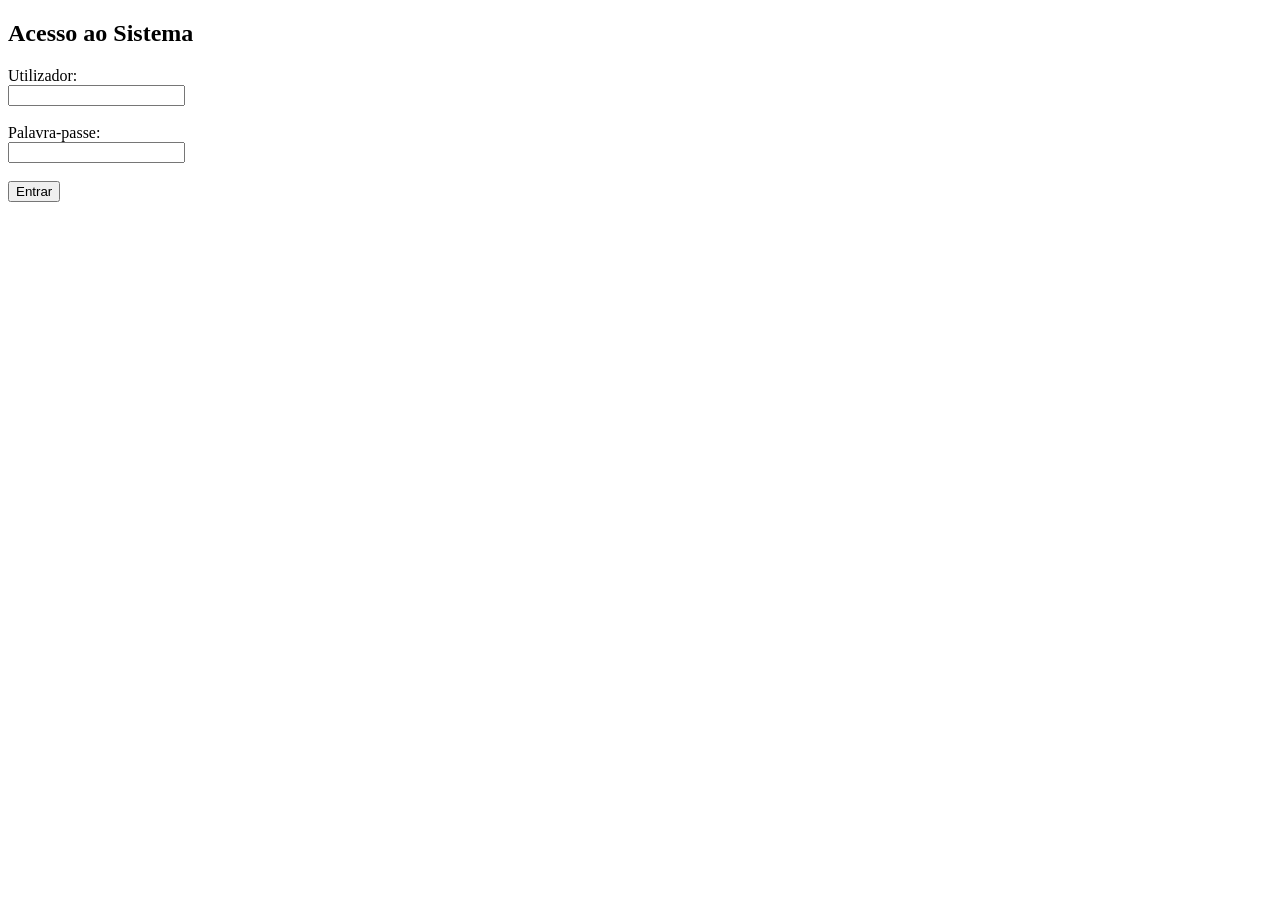
==== dashboard.html @ f4f68915 "Entrega inicial do protótipo Web - Eixo 3" ====
<!DOCTYPE html>
<html lang="pt">
<head>
    <meta charset="UTF-8">
    <title>Página Interna</title>
</head>
<body>
    <h2>Bem-vindo à Área Restrita!</h2>
    <p>Só consegue ver isto porque está autenticado.</p>
    <button onclick="logout()">Sair (Logout)</button>
    <script src="script.js"></script>
    <script>
        if(sessionStorage.getItem("autenticado") !== "sim") {
            window.location.href = "index.html";
        }
    </script>
</body>
</html>
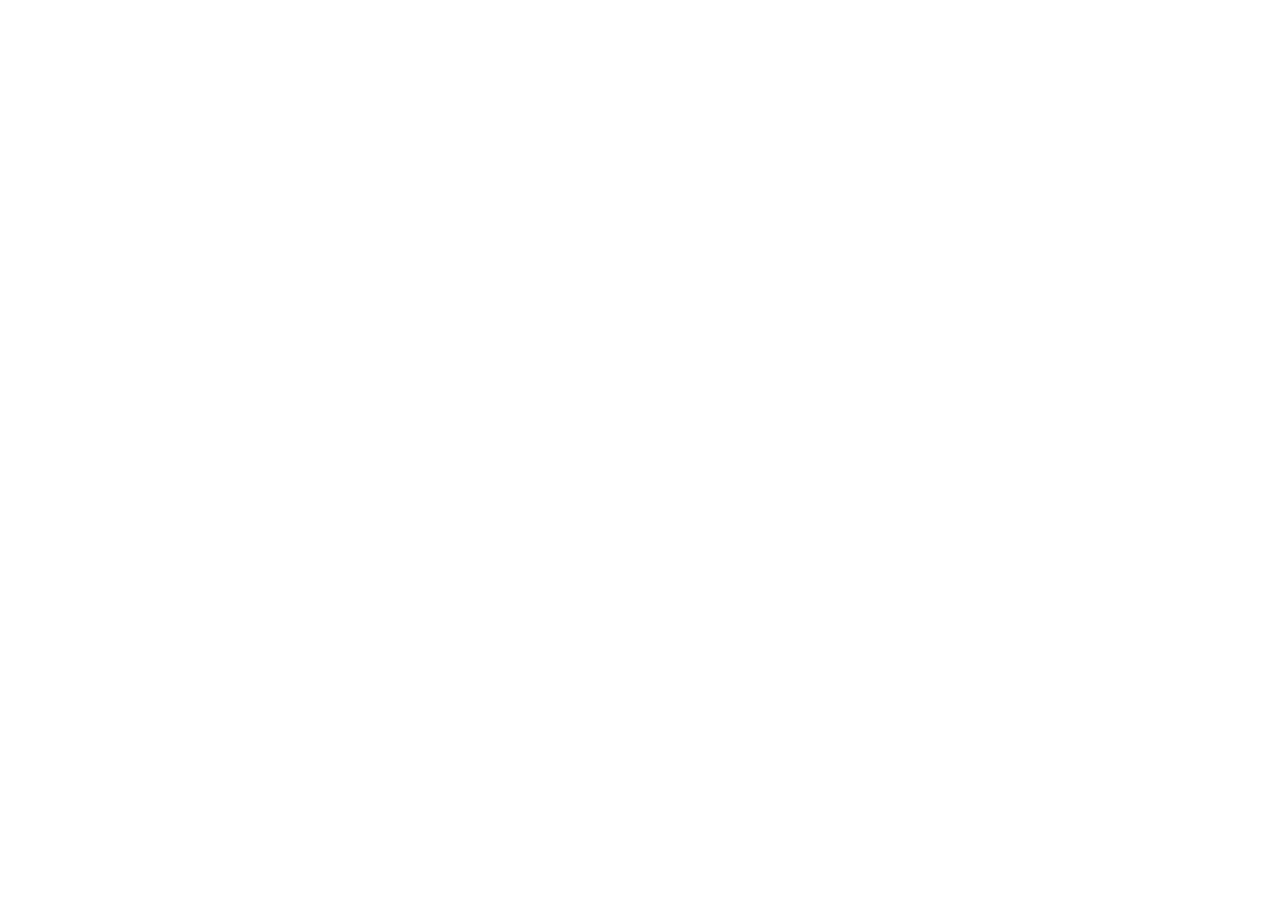
==== commit cf2f1e74: "fix(seguranca): conformidade OWASP Top 10 e remocao de senhas hardcoded" ====
--- a/dashboard.html
+++ b/dashboard.html
@@ -2,17 +2,89 @@
 <html lang="pt">
 <head>
     <meta charset="UTF-8">
-    <title>Página Interna</title>
+    <meta name="viewport" content="width=device-width, initial-scale=1.0">
+    <meta http-equiv="Content-Security-Policy" content="default-src 'self'; style-src 'self' 'unsafe-inline'; script-src 'self';">
+    <title>Painel - Projeto Aplicado</title>
+    <style>
+        /* Oculta o corpo por padrão para prevenir renderização antes da validação de acesso */
+        body {
+            display: none;
+            font-family: 'Segoe UI', system-ui, -apple-system, sans-serif;
+            background-color: #f8fafc;
+            color: #1e293b;
+            margin: 0;
+            padding: 2rem;
+            justify-content: center;
+            align-items: center;
+            height: 100vh;
+            box-sizing: border-box;
+        }
+
+        .dashboard-card {
+            background-color: #ffffff;
+            padding: 2.5rem;
+            border-radius: 12px;
+            box-shadow: 0 10px 25px -5px rgba(0, 0, 0, 0.1);
+            width: 100%;
+            max-width: 500px;
+            text-align: center;
+        }
+
+        h1 {
+            color: #0f172a;
+            margin-top: 0;
+            font-size: 1.75rem;
+        }
+
+        p {
+            color: #475569;
+            margin-bottom: 2rem;
+            line-height: 1.5;
+        }
+
+        .btn-logout {
+            background-color: #dc2626;
+            color: white;
+            border: none;
+            padding: 0.75rem 1.5rem;
+            border-radius: 6px;
+            font-size: 1rem;
+            font-weight: 600;
+            cursor: pointer;
+            transition: background-color 0.2s;
+        }
+
+        .btn-logout:hover {
+            background-color: #b91c1c;
+        }
+    </style>
+    <script>
+        // Verificação imediata no cabeçalho (OWASP A01:2025 - Broken Access Control)
+        if (sessionStorage.getItem("autenticado") !== "sim") {
+            window.location.replace("index.html");
+        } else {
+            // Apenas renderiza visualmente após confirmar sessão autenticada
+            document.addEventListener("DOMContentLoaded", function() {
+                document.body.style.display = "flex";
+                const usuarioLogado = sessionStorage.getItem("usuarioLogado") || "Utilizador";
+                const elementoUsuario = document.getElementById("nomeUsuario");
+                if (elementoUsuario) {
+                    // Renderização segura no DOM contra XSS (OWASP A05:2025)
+                    elementoUsuario.textContent = usuarioLogado;
+                }
+            });
+        }
+    </script>
 </head>
 <body>
-    <h2>Bem-vindo à Área Restrita!</h2>
-    <p>Só consegue ver isto porque está autenticado.</p>
-    <button onclick="logout()">Sair (Logout)</button>
+
+    <div class="dashboard-card">
+        <h1>Bem-vindo à Área Restrita!</h1>
+        <p>Olá, <strong id="nomeUsuario"></strong>! Acesso validado com sucesso. Só consegue ver esta página porque está autenticado no sistema com segurança.</p>
+        
+        <button class="btn-logout" id="btnLogout">Sair (Logout)</button>
+    </div>
+
     <script src="script.js"></script>
-    <script>
-        if(sessionStorage.getItem("autenticado") !== "sim") {
-            window.location.href = "index.html";
-        }
-    </script>
 </body>
 </html>
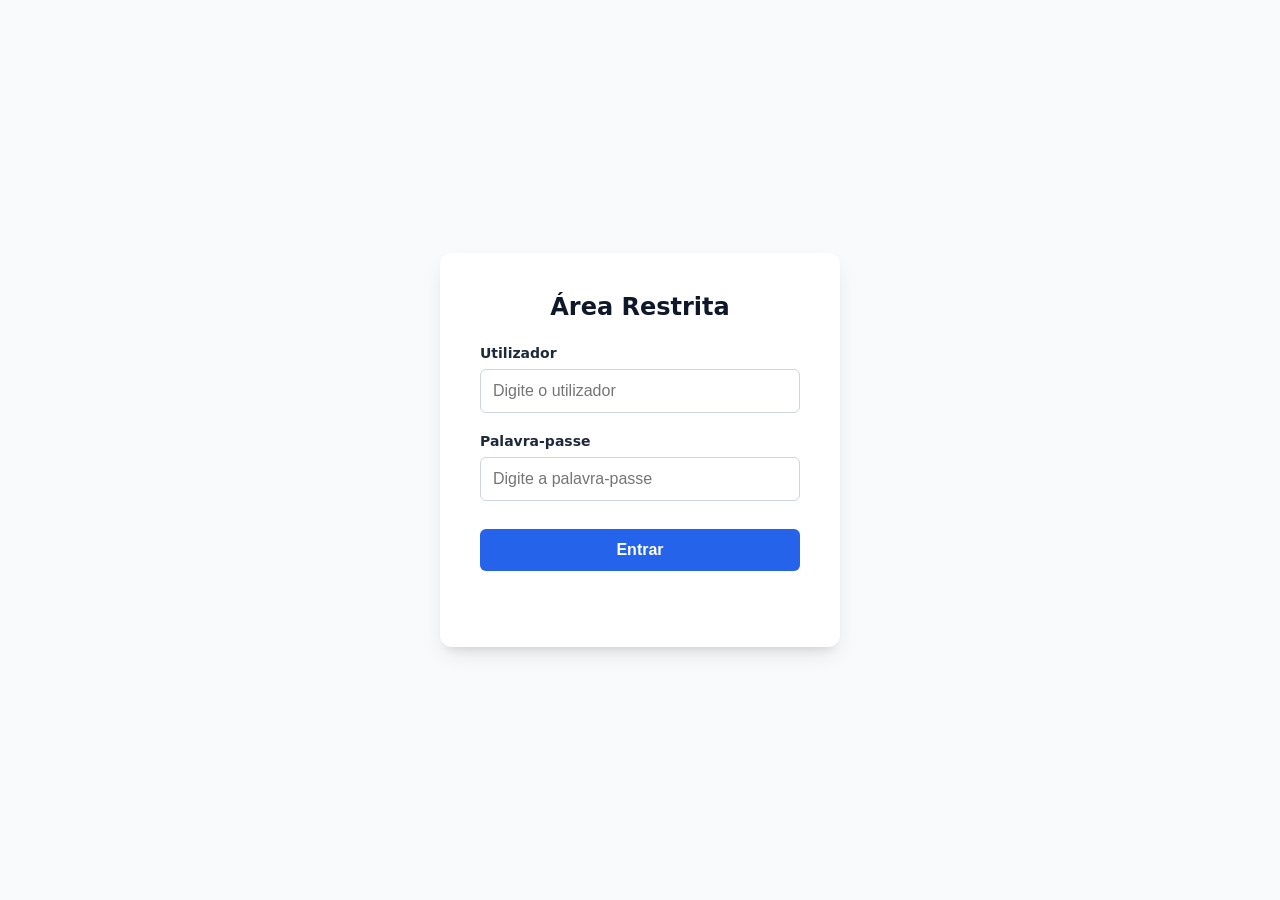
==== commit 065d6050: "Restaura dashboard e fluxo de login/logout seguro" ====
--- a/dashboard.html
+++ b/dashboard.html
@@ -1,90 +1,22 @@
 <!DOCTYPE html>
-<html lang="pt">
+<html lang="pt-BR">
 <head>
     <meta charset="UTF-8">
     <meta name="viewport" content="width=device-width, initial-scale=1.0">
-    <meta http-equiv="Content-Security-Policy" content="default-src 'self'; style-src 'self' 'unsafe-inline'; script-src 'self';">
-    <title>Painel - Projeto Aplicado</title>
-    <style>
-        /* Oculta o corpo por padrão para prevenir renderização antes da validação de acesso */
-        body {
-            display: none;
-            font-family: 'Segoe UI', system-ui, -apple-system, sans-serif;
-            background-color: #f8fafc;
-            color: #1e293b;
-            margin: 0;
-            padding: 2rem;
-            justify-content: center;
-            align-items: center;
-            height: 100vh;
-            box-sizing: border-box;
-        }
-
-        .dashboard-card {
-            background-color: #ffffff;
-            padding: 2.5rem;
-            border-radius: 12px;
-            box-shadow: 0 10px 25px -5px rgba(0, 0, 0, 0.1);
-            width: 100%;
-            max-width: 500px;
-            text-align: center;
-        }
-
-        h1 {
-            color: #0f172a;
-            margin-top: 0;
-            font-size: 1.75rem;
-        }
-
-        p {
-            color: #475569;
-            margin-bottom: 2rem;
-            line-height: 1.5;
-        }
-
-        .btn-logout {
-            background-color: #dc2626;
-            color: white;
-            border: none;
-            padding: 0.75rem 1.5rem;
-            border-radius: 6px;
-            font-size: 1rem;
-            font-weight: 600;
-            cursor: pointer;
-            transition: background-color 0.2s;
-        }
-
-        .btn-logout:hover {
-            background-color: #b91c1c;
-        }
-    </style>
-    <script>
-        // Verificação imediata no cabeçalho (OWASP A01:2025 - Broken Access Control)
-        if (sessionStorage.getItem("autenticado") !== "sim") {
-            window.location.replace("index.html");
-        } else {
-            // Apenas renderiza visualmente após confirmar sessão autenticada
-            document.addEventListener("DOMContentLoaded", function() {
-                document.body.style.display = "flex";
-                const usuarioLogado = sessionStorage.getItem("usuarioLogado") || "Utilizador";
-                const elementoUsuario = document.getElementById("nomeUsuario");
-                if (elementoUsuario) {
-                    // Renderização segura no DOM contra XSS (OWASP A05:2025)
-                    elementoUsuario.textContent = usuarioLogado;
-                }
-            });
-        }
-    </script>
+    <title>Painel do Utilizador - Projeto Aplicado</title>
+    <link rel="stylesheet" href="style.css">
+    <script src="script.js" defer></script>
 </head>
 <body>
-
-    <div class="dashboard-card">
-        <h1>Bem-vindo à Área Restrita!</h1>
-        <p>Olá, <strong id="nomeUsuario"></strong>! Acesso validado com sucesso. Só consegue ver esta página porque está autenticado no sistema com segurança.</p>
-        
-        <button class="btn-logout" id="btnLogout">Sair (Logout)</button>
+    <div class="container">
+        <header>
+            <h1>Painel Interno Seguro</h1>
+            <button id="logoutBtn" type="button">Encerrar Sessão</button>
+        </header>
+        <main>
+            <h2>Bem-vindo à Área Restrita</h2>
+            <p>A sua autenticação foi validada com sucesso através de encriptação SHA-256.</p>
+        </main>
     </div>
-
-    <script src="script.js"></script>
 </body>
 </html>
